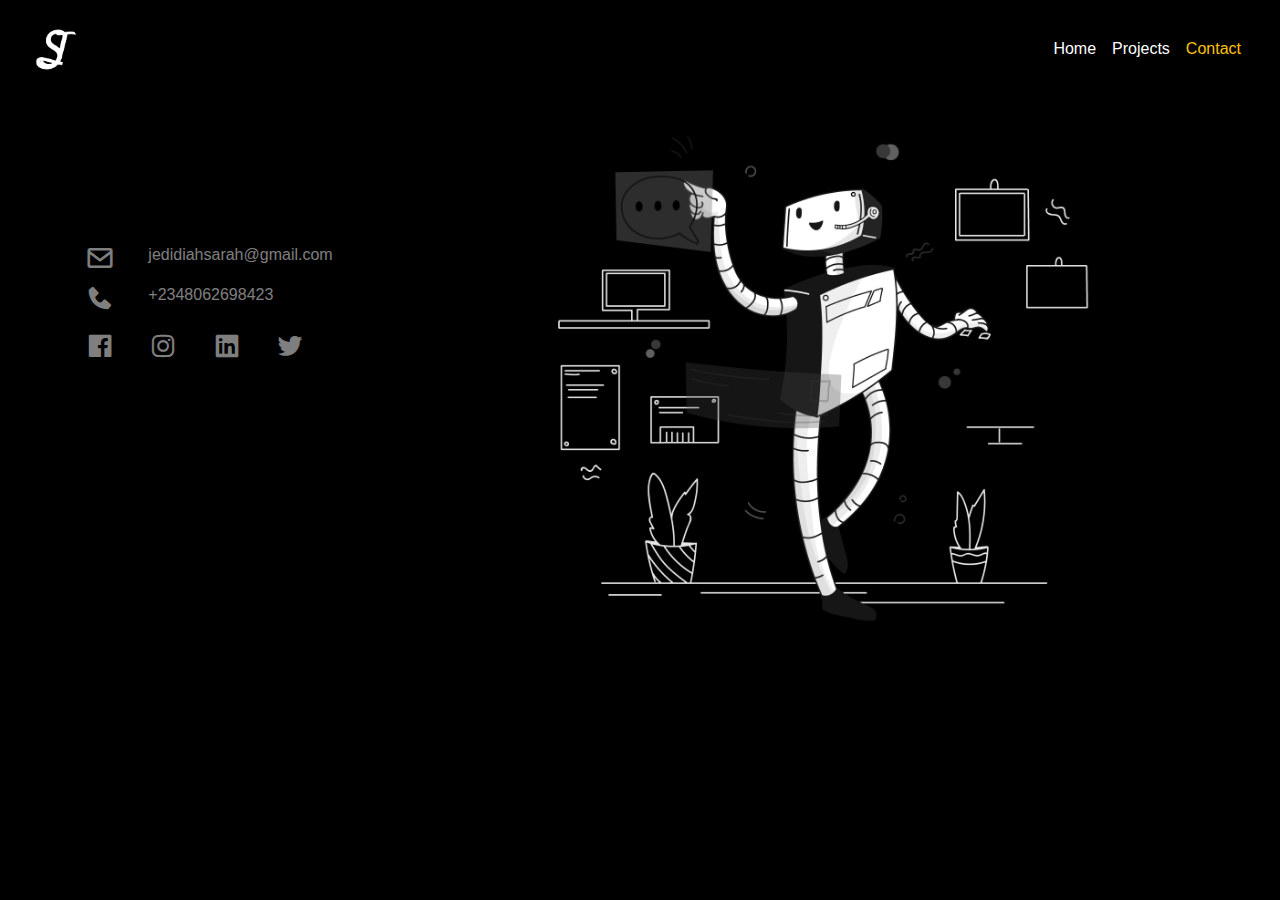
==== contact.html @ 9b88b335 "initial commit" ====
<!DOCTYPE html>
<html lang="en">
<head>
    <meta charset="UTF-8">
    <meta name="viewport" content="width=device-width, initial-scale=1.0">
    <title>Jedidiah Sarah - Portfolio</title>
    <link rel="stylesheet" href="css/bootstrap.min.css">
    <link rel="stylesheet" href="css/style.css">
    <link href='https://unpkg.com/boxicons@2.0.7/css/boxicons.min.css' rel='stylesheet'>
</head>
<body> 
    <nav class="navbar navbar-expand-lg navbar-light ">
        <div class="container-fluid">
          <a class="navbar-brand" href="index.html">
              <img class="img-fluid" src="img/logo.jpg" width="50" height="35"alt="">
          </a>
          <button class="navbar-toggler" type="button" data-bs-toggle="collapse" data-bs-target="#navbarSupportedContent" aria-controls="navbarSupportedContent" aria-expanded="false" aria-label="Toggle navigation">
            <span class="navbar-toggler-icon bg-white"></span>
          </button>
          <div class="collapse navbar-collapse" id="navbarSupportedContent">
            <ul class="navbar-nav me-auto mb-2 mb-lg-0 ml-auto ">
              <li class="nav-item">
                <a class="nav-link  text-white"  href="index.html">Home</a>
              </li>
              <li class="nav-item">
                <a class="nav-link text-white" href="projects.html" >Projects</a>
              </li>
              <li class="nav-item">
                <a class="nav-link text-warning active" href="contact.html" aria-current="page">Contact</a>
              </li>
            </ul>
          </div>
        </div>
      </nav>

    <div class="container">
        
        <div class="row">
            <div class="col-4 mt-5 order-sm-last order-lg-first">
                <div class="row mt-5">
                    <div class="col-2 mt-5"><i class='bx bx-envelope text-white-50' style='font-size: 30px;'></i></div>
                    <div class="col-6 mt-5"><p class="text-white-50">jedidiahsarah@gmail.com</p></div> 
                </div>
                <div class="row">
                    <div class="col-2"><i class='bx bxs-phone text-white-50' style='font-size: 30px;'></i></div>
                    <div class="col-6"><p class="text-white-50">+2348062698423</p></div> 
                </div>
                <div class="row mt-2">
                    <div class="col-2">
                        <a href=""> <i class='bx bxl-facebook-square text-white-50' style=' font-size: 30px;'></i></i></a>
                    </div>
                    <div class="col-2">
                        <a href=""></a> <i class='bx bxl-instagram text-white-50' style=' font-size: 30px;'></i></a>
                    </div>
                    <div class="col-2">
                        <a href=""> <i class='bx bxl-linkedin-square text-white-50' style=' font-size: 30px;'></i></a>
                    </div>
                    <div class="col-2">
                        <a href=""><i class='bx bxl-twitter text-white-50' style=' font-size: 30px;'></i></a>
                    </div>                    
                </div>
                
            </div>   
            <div class="col-lg-8 order-lg-last order-sm-first image">
                <img src="img/contactUs.png" alt="" class="img-fluid ">
            </div>         
        </div>
    </div>


    <script src="https://cdn.jsdelivr.net/npm/bootstrap@5.0.0-beta2/dist/js/bootstrap.bundle.min.js" integrity="sha384-b5kHyXgcpbZJO/tY9Ul7kGkf1S0CWuKcCD38l8YkeH8z8QjE0GmW1gYU5S9FOnJ0" crossorigin="anonymous"></script>

</body>
---- css/style.css ----
body{
    background: url("/img/bg.jpg");
}
.box{
    height: 100px;
}
.scroll {
    animation-name: scroll;
    animation-duration: 1s;
    animation-timing-function: ease-in-out;
    animation-iteration-count: infinite;
    animation-direction: alternate;

  }

  /* The animation code */
@keyframes scroll {
    0% {transform: translateX(-12px);}

    100% {transform: translateX(5px);}

  }

  
@media(max-width:550px){
    .image{
        display: none !important;
        margin:0 !important;
        padding: 0 !important;
    }
    .intro{
        font-size: 55px !important;
        
    }
}
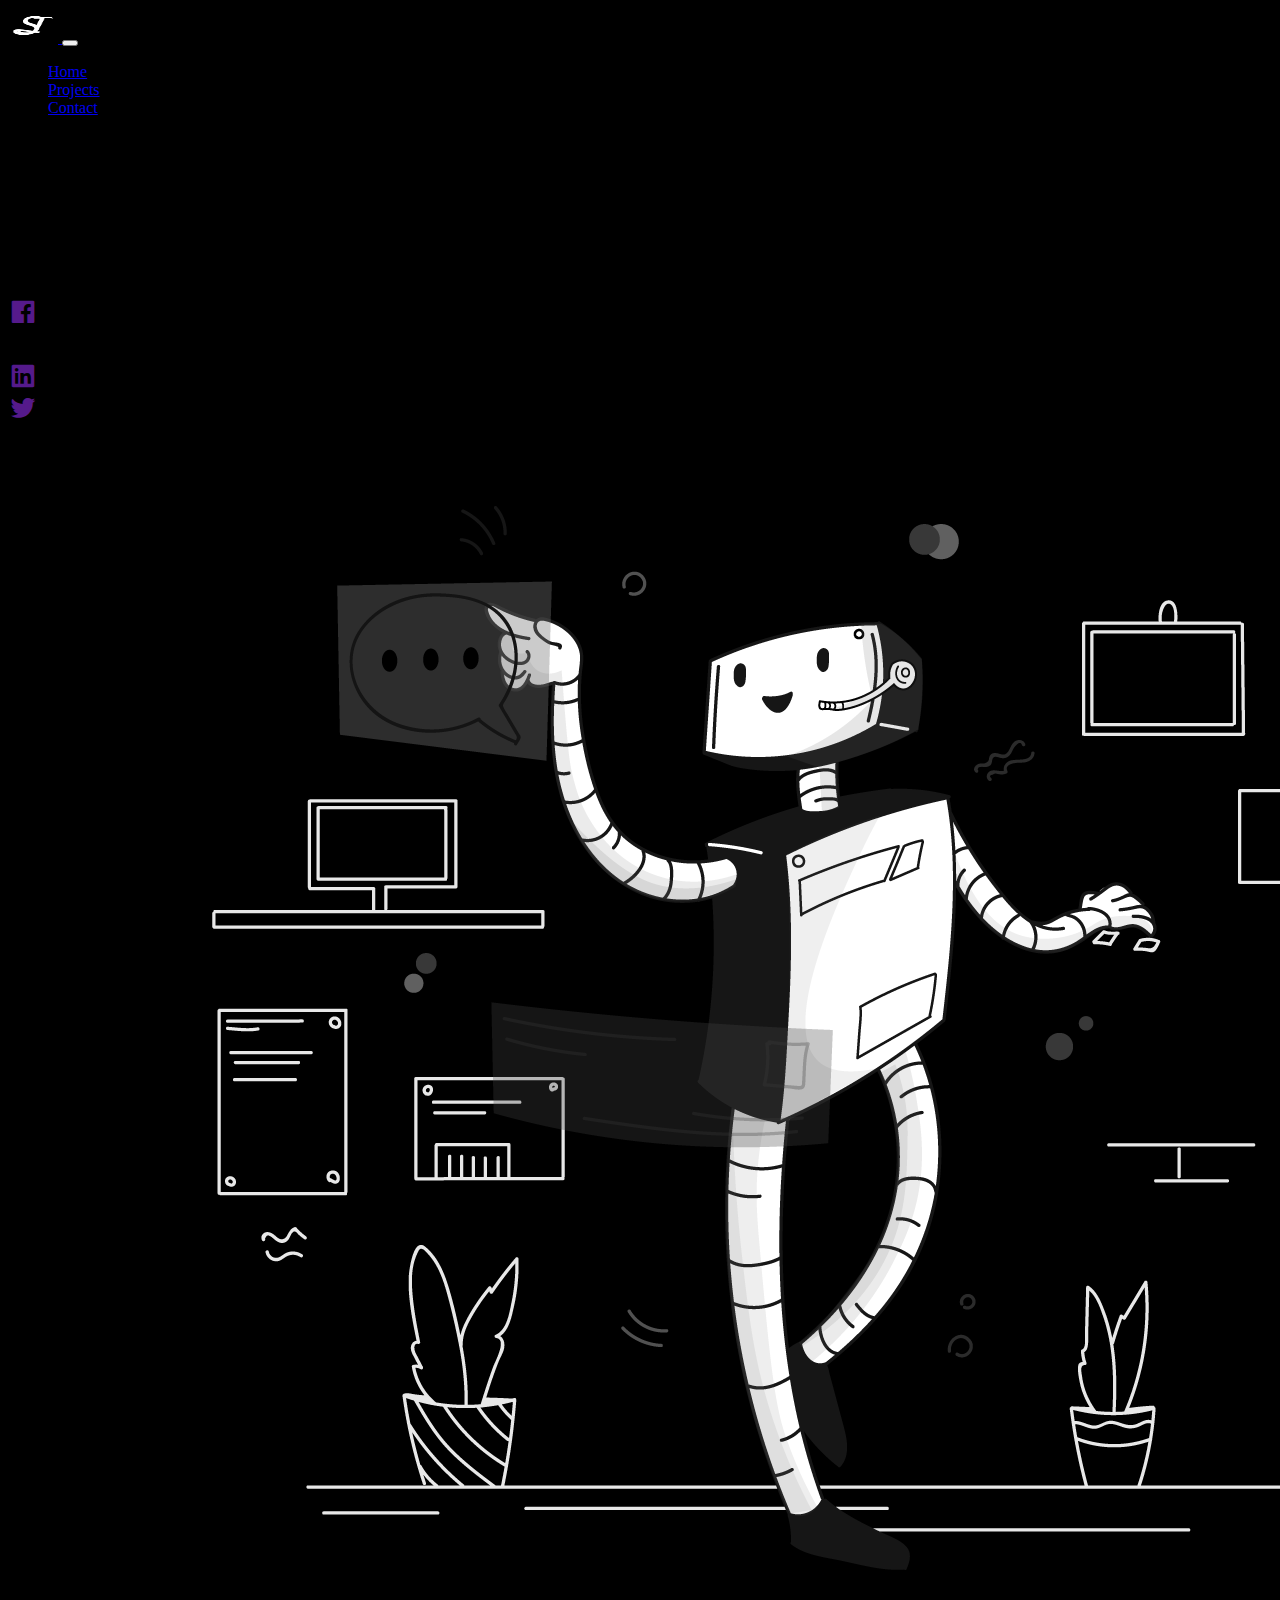
==== commit 61291dde: "changes" ====
--- a/contact.html
+++ b/contact.html
@@ -4,7 +4,7 @@
     <meta charset="UTF-8">
     <meta name="viewport" content="width=device-width, initial-scale=1.0">
     <title>Jedidiah Sarah - Portfolio</title>
-    <link rel="stylesheet" href="css/bootstrap.min.css">
+    <link href="https://cdn.jsdelivr.net/npm/bootstrap@5.0.0-beta2/dist/css/bootstrap.min.css" rel="stylesheet" integrity="sha384-BmbxuPwQa2lc/FVzBcNJ7UAyJxM6wuqIj61tLrc4wSX0szH/Ev+nYRRuWlolflfl" crossorigin="anonymous">
     <link rel="stylesheet" href="css/style.css">
     <link href='https://unpkg.com/boxicons@2.0.7/css/boxicons.min.css' rel='stylesheet'>
 </head>
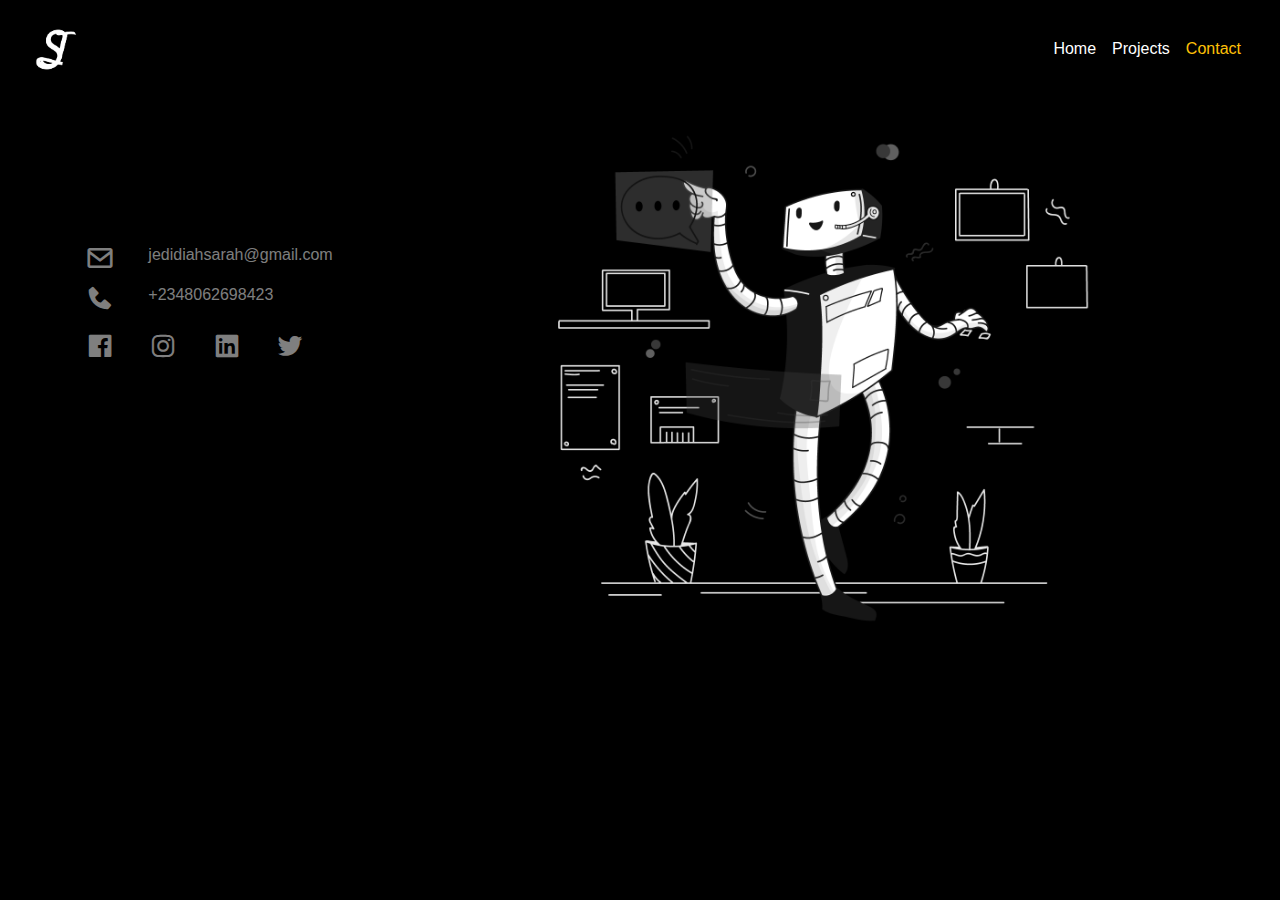
==== commit de80bda7: "changes" ====
--- a/contact.html
+++ b/contact.html
@@ -4,8 +4,10 @@
     <meta charset="UTF-8">
     <meta name="viewport" content="width=device-width, initial-scale=1.0">
     <title>Jedidiah Sarah - Portfolio</title>
-    <link href="https://cdn.jsdelivr.net/npm/bootstrap@5.0.0-beta2/dist/css/bootstrap.min.css" rel="stylesheet" integrity="sha384-BmbxuPwQa2lc/FVzBcNJ7UAyJxM6wuqIj61tLrc4wSX0szH/Ev+nYRRuWlolflfl" crossorigin="anonymous">
+    <!-- <link href="https://cdn.jsdelivr.net/npm/bootstrap@5.0.0-beta2/dist/css/bootstrap.min.css" rel="stylesheet" integrity="sha384-BmbxuPwQa2lc/FVzBcNJ7UAyJxM6wuqIj61tLrc4wSX0szH/Ev+nYRRuWlolflfl" crossorigin="anonymous"> -->
+    <link rel="stylesheet" href="bootstrap/css/bootstrap.min.css">
     <link rel="stylesheet" href="css/style.css">
+    <link rel="shortcut icon" href="img/logo.jpg" type="image/x-icon">
     <link href='https://unpkg.com/boxicons@2.0.7/css/boxicons.min.css' rel='stylesheet'>
 </head>
 <body> 
